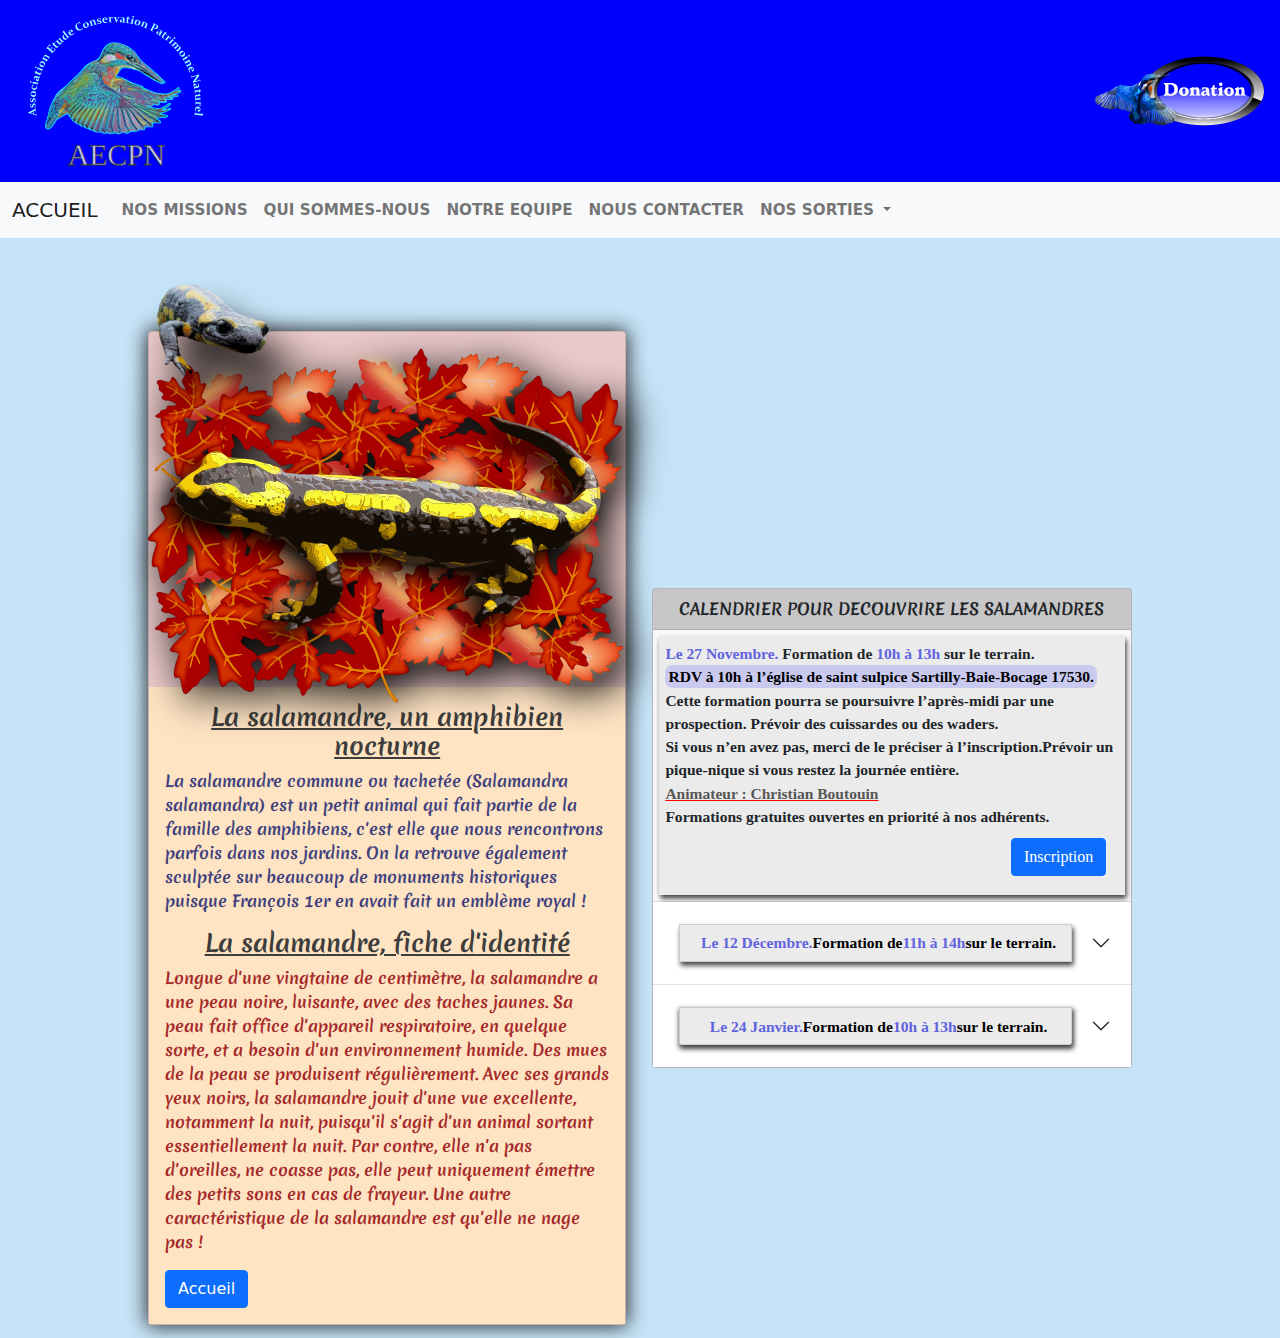
==== site evaluation (html-css-boostrap-sass)/page_web/nos_sorties_salamandres.html @ e56bc266 "premier commit depot des fichiers" ====
<!DOCTYPE html>
<html lang="fr">

<head>
    <meta charset="UTF-8">
    <meta http-equiv="X-UA-Compatible" content="IE=edge">
    <meta name="viewport" content="width=device-width, initial-scale=1.0">
    <meta name="description" content="Calendrier des activités de l'association, Découvrir les salamandres dans leur milieu naturel.">
    <title>sortie salamandre</title>
    <link rel="stylesheet" href="bootstrap.min.css">
    <link rel="stylesheet" href="style.css">
</head>

<body class="bodySalamandre user-select-none">


    <!-- Le HEADER est l'en-tête de la page (logo) ou contenu. -->

    <!-- (container-fluide) pour conserver la dimension et la position sur chaque extrémité  -->

    <header class="container-fluid p-0 px-0">

        <div class="col-12 d-flex justify-content-between align-items-center p-3 m-0">
            <div class="row p-0 m-0">
                <img src="vecteur/logo.svg" alt="logo" class="logo p-0 m-0">
            </div>

            <!-- J'ai préféré personnaliser mes logos icônes et image vectoriel avec Inkscape 
                 ça me permet d'avoir plus d'autonomie, les fichiers sont dans fichier vecteur sauf sur 
                 l'accueil dans la section nos missions, les quatre icônes, son libre de droits. -->



            <!-- bouton modal pour donation en SVG réaliser avec Inkscape © Copyright 2021 Christian.PZ -->

            <div class="boxImage row d-flex justify-content-center align-items-center">
                <div class="row p-0 m-0 position-absolute" onclick="showModal();">
                    <img src="vecteur/boutonDonation2.svg" alt="donation" class="donation_hover_salamandre btn p-0 m-0">
                </div>
                <div class="row p-0 m-0">
                    <img src="vecteur/boutonDonation.svg" alt="donation" class="donation_blue btn p-0 m-0">
                </div>
            </div>
        </div>
    </header>


    <!-- La NAV est la zone de navigation. -->

    <div>
        <nav class="sticky-top p-0 m-0">
            <nav class="navbar navbar-expand-sm navbar-light bg-light">
                <div class="container-fluid">
                    <a class="navbar-brand" href="index.html">ACCUEIL</a>
                    <button class="navbar-toggler" type="button" data-bs-toggle="collapse" data-bs-target="#navbarNavDropdown" aria-controls="navbarNavDropdown" aria-expanded="false" aria-label="Toggle navigation">
                        <span class="navbar-toggler-icon"></span>
                    </button>
                    <div class="collapse navbar-collapse" id="navbarNavDropdown">
                        <ul class="navbar-nav">
                            <li class="nav-item">
                                <a class="nav-link" href="index.html#nos_missions">NOS MISSIONS</a>
                            </li>
                            <li class="nav-item">
                                <a class="nav-link" href="index.html#anchor_qui_sommes_nous">QUI SOMMES-NOUS</a>
                            </li>
                            <li class="nav-item">
                                <a class="nav-link" href="index.html#anchor_equipe">NOTRE EQUIPE</a>
                            </li>
                            <li class="nav-item">
                                <a class="nav-link" href="#">NOUS CONTACTER</a>
                            </li>
                            <li class="nav-item dropdown">
                                <a class="nav-link dropdown-toggle" href="#" id="navbarDropdownMenuLink" role="button" data-bs-toggle="dropdown" aria-expanded="false">
                                    NOS SORTIES
                                </a>
                                <ul class="dropdown-menu" aria-labelledby="navbarDropdownMenuLink">
                                    <li><a class="dropdown-item" href="nos_sorties_salamandres.html">Les
                                            salamandres</a>
                                    </li>
                                    <li><a class="dropdown-item" href="#">Les lézards verts (Fictif)</a></li>
                                    <li><a class="dropdown-item" href="#">Les rainettes (Fictif)</a></li>
                                </ul>
                            </li>
                        </ul>
                    </div>
                </div>
            </nav>
        </nav>

        <!-- section page (CARD) salamandre planning et explication -->

        <div class="cardDisposition">
            <div class="row justify-content-center align-items-center">
                <div class="card cardBox">
                    <div class="message_click_pop mx-4 mx-sm-4-25">
                        <span>Clic sur moi !</span>
                    </div>

                    <!-- Décoration salamandre en vecteur SVG réaliser avec Inkscape © Copyright 2021 Christian.PZ -->

                    <img class="salamandreDécoration animation" src="vecteur/animaux_et_feuille/salamandreVecteur2.svg" alt="salamandre">
                    <img src="vecteur/animaux_et_feuille/feuilles_inkscape.svg" class="feuilles-salamandre" alt="feuilles">
                    <img src="vecteur/animaux_et_feuille/salamandreVecteur1.svg" class="card-img-top salamandreCard" alt="salamandre">
                    <div class="card-body card-background-text">
                        <h5 class="card-title text-center">La salamandre, un amphibien nocturne
                        </h5>
                        <p class="card-text texte-salamandre">La salamandre commune ou tachetée (Salamandra salamandra) est un petit animal qui fait partie de la famille des amphibiens, c'est elle que nous rencontrons parfois dans nos jardins. On la retrouve également sculptée sur beaucoup
                            de monuments historiques puisque François 1er en avait fait un emblème royal !
                        </p>
                        <h5 class="card-title text-center">La salamandre, fiche d'identité</h5>
                        <p class="card-text">Longue d'une vingtaine de centimètre, la salamandre a une peau noire, luisante, avec des taches jaunes. Sa peau fait office d'appareil respiratoire, en quelque sorte, et a besoin d'un environnement humide. Des mues de la peau se
                            produisent régulièrement. Avec ses grands yeux noirs, la salamandre jouit d'une vue excellente, notamment la nuit, puisqu'il s'agit d'un animal sortant essentiellement la nuit. Par contre, elle n'a pas d'oreilles, ne coasse
                            pas, elle peut uniquement émettre des petits sons en cas de frayeur. Une autre caractéristique de la salamandre est qu'elle ne nage pas !
                        </p>

                        <a href="index.html" class="btn btn-primary">Accueil</a>
                    </div>
                </div>

                <!----------------------- L'en-tête du planning restant ouvert pour la date prochaine ----------------------->

                <div class="card calendrier planning">
                    <div class="card-header list-inline align-middle">
                        <p class="texte-planing-head">CALENDRIER POUR DECOUVRIRE LES SALAMANDRES</p>
                    </div>
                    <ul class="list-group list-group-flush bg-light d-flex justify-content-start">
                        <li class="list-group-item texte-planing"> <time>Le 27 Novembre.</time> Formation de <time> 10h
                                à 13h</time> sur le terrain.
                            <br> <mark>RDV à 10h à l’église de saint sulpice Sartilly-Baie-Bocage 17530.</mark> <br> Cette formation pourra se poursuivre l’après-midi par une prospection. Prévoir des cuissardes ou des waders.
                            <br> Si vous n’en avez pas, merci de le préciser à l’inscription.Prévoir un pique-nique si vous restez la journée entière. <br> <span class="animateur"> Animateur : Christian Boutouin
                            </span><br> <strong>Formations
                                gratuites ouvertes en priorité à nos adhérents.</strong>
                            <a (href="#" ) class="btn btn-primary btn_position_inscription">Inscription</a>
                        </li>
                    </ul>

                    <!-------------- Suite du planning sous forme de tiroir pour les dates postérieures ---------------->

                    <div class="accordion accordion-flush" id="accordionFlushExample">
                        <div class="accordion-item">
                            <div class="accordion-header" id="flush-headingOne">
                                <button class="accordion-button collapsed" type="button" data-bs-toggle="collapse" data-bs-target="#flush-collapseOne" aria-expanded="false" aria-controls="flush-collapseOne">
                                    <p class="list-group-item texte-planing">
                                        <time>Le 12
                                            Décembre.</time>
                                        Formation
                                        de <time> 11h
                                            à 14h</time> sur le terrain.
                                    </p>
                                </button>
                            </div>
                            <div id="flush-collapseOne" class="accordion-collapse collapse" aria-labelledby="flush-headingOne" data-bs-parent="#accordionFlushExample">
                                <div class="accordion-body texte-planing d-flex text-start">
                                    <p><time>Le 12 Décembre.</time> Formation de <time> 11h
                                            à 14h</time> sur le terrain.
                                        <br> <mark>RDV à 11h à l’église de saint sulpice Sartilly-Baie-Bocage
                                            17530.</mark> <br> Cette formation pourra se poursuivre l’après-midi par une prospection. Prévoir des cuissardes ou des waders.
                                        <br> Si vous n’en avez pas, merci de le préciser à l’inscription.Prévoir un pique-nique si vous restez la journée entière. <br> <span class="animateur">
                                            Animateur : Christian Boutouin
                                        </span><br> <strong>Formations
                                            gratuites ouvertes en priorité à nos adhérents.</strong>
                                        <a (href="#" ) class="btn btn-primary btn_position_inscription_unfolding">Inscription</a>
                                    </p>
                                </div>
                            </div>
                        </div>

                        <div class="accordion-item">
                            <div class="accordion-header" id="panelsStayOpen-headingTwo">
                                <button class="accordion-button collapsed" type="button" data-bs-toggle="collapse" data-bs-target="#panelsStayOpen-collapseTwo" aria-expanded="false" aria-controls="panelsStayOpen-collapseTwo">
                                    <p class="list-group-item texte-planing"> <time>Le 24
                                            Janvier.</time> Formation
                                        de <time> 10h
                                            à 13h</time> sur le terrain.</p>
                                </button>
                            </div>
                            <div id="panelsStayOpen-collapseTwo" class="accordion-collapse collapse" aria-labelledby="panelsStayOpen-headingTwo">
                                <div class="accordion-body texte-planing d-flex text-start">
                                    <p><time>Le 24 Janvier.</time> Formation de <time> 10h
                                            à 13h</time> sur le terrain.
                                        <br> <mark>RDV à 10h à l’église de saint sulpice Sartilly-Baie-Bocage
                                            17530.</mark> <br> Cette formation pourra se poursuivre l’après-midi par une prospection. Prévoir des cuissardes ou des waders.
                                        <br> Si vous n’en avez pas, merci de le préciser à l’inscription.Prévoir un pique-nique si vous restez la journée entière. <br> <span class="animateur">
                                            Animateur : Christian Boutouin
                                        </span><br> <strong>Formations
                                            gratuites ouvertes en priorité à nos adhérents.</strong>
                                        <a (href="#" ) class="btn btn-primary btn_position_inscription_unfolding">Inscription</a>
                                    </p>
                                </div>
                            </div>
                        </div>
                    </div>
                </div>
            </div>
        </div>
    </div>


    <!-- c'est la partie JavaScript pour importer le formulaire de donation
                ça permet d'alléger les fichiers met je n'ai aucune connaissance avec JavaScript
                s'est prévue dans la suite de mes cours cordialement. -->

    <script src="bootstrap.bundle.min.js"></script>
    <script src="script_pop.js"></script>
    <script src="script_modal_donation.js"></script>


</body>

</html>
---- site evaluation (html-css-boostrap-sass)/page_web/style.css ----
@charset "UTF-8";
/* ---------------------importation police de caractère ---------------------- */
/* ---------------------import font of character ---------------------- */
@import url("./bootstrap-icons-1.3.0/bootstrap-icons.css");
@font-face {
  font-family: "Merendia-Bold";
  src: url("./bootstrap-icons-1.3.0/fonts/Merienda-Bold.ttf");
}

@font-face {
  font-family: "Merendia-Regular";
  src: url("./bootstrap-icons-1.3.0/fonts/Merienda-Regular.ttf");
}

/* ---------------------importation police de caractère ---------------------- */
/* ---------------------import font of character ---------------------- */
/*--------------------------- VARIABLE ---------------------*/
.body_nos_missions, .bodySalamandre {
  background: #c6e4f8;
  padding: 0;
  margin: 0;
  -webkit-box-sizing: content-box;
          box-sizing: content-box;
  overflow-x: hidden;
  max-width: 100%;
}

.acceuil {
  font-size: 1em;
  text-align: center;
  font-family: "merendia-regular", cursif;
}

.titre_nos_missions, .titre_qui_sommes_nous, .notre_equipe h1 {
  font-size: 2em;
  padding-top: 2em;
  font-family: "merendia-Bold", cursif;
}

.margin_icons_mission h2, .margin_media_queries h2 {
  margin-top: 1em;
  font-size: 1.5em;
  font-family: "merendia-Bold", cursif;
}

.margin_icons_mission {
  margin: 1em 2.5em 0 2.5em;
  height: 100%;
  width: 13em;
}

.margin_media_queries {
  margin: -4.5em 2.5em 0 2.5em;
  height: 100%;
  width: 13em;
}

.bouton_telephone, .bouton_mail {
  width: 4em;
  margin: 0.2em 0 2em 0;
}

header {
  background: #0000ff;
}

.logo {
  height: 9.4em;
  padding: 0;
  margin: 0;
}

.boxImage {
  position: relative;
  -webkit-box-sizing: content-box;
          box-sizing: content-box;
  padding: 0;
  margin: 0;
}

/* Effet de transition de couleur dans le bouton donation.
                       Je voulais faire un lien pour changer la couleur directement du CSS
                       dans le vecteur que j'ai créé met ce n'est pas possible à partir du moment où c'est un bouton, 
                       j'avais réussi à produire l'effet de transition avec les médias (embed) met il n'œuvrait plus sous forme de bouton
                       d'onc j'ai superposé deux images sur le  bouton.  */
.donation_blue {
  opacity: 1;
  border: transparent;
}

.donation_hover_salamandre {
  opacity: 0;
  border: transparent;
  -webkit-transition: opacity 1s;
  transition: opacity 1s;
}

.donation_hover_salamandre:hover {
  opacity: 1;
}

.donation {
  opacity: 0;
  border: transparent;
  -webkit-transition: opacity 1s;
  transition: opacity 1s;
  -webkit-animation: donation 1s 5;
          animation: donation 1s 5;
}

.donation:hover {
  opacity: 1;
}

@-webkit-keyframes donation {
  0% {
    opacity: 0;
  }
  50% {
    opacity: 1;
  }
  100% {
    opacity: 0;
  }
}

@keyframes donation {
  0% {
    opacity: 0;
  }
  50% {
    opacity: 1;
  }
  100% {
    opacity: 0;
  }
}

/*--------------------formulaire de donation en modal avec Javascript--------------------*/
.BoxDonLibre {
  width: 13em;
  height: 7em;
  position: relative;
  border: rgba(0, 0, 255, 0.644) solid 2px;
  border-radius: 1em;
  left: 0em;
  top: 3.8em;
}

.BoxDonLibre p {
  font-weight: 700;
}

.btn-close {
  position: absolute;
  top: 1.25%;
  right: 3%;
}

.donation_modal {
  margin: 0 10% 0 10%;
  width: 80%;
  height: 100%;
}

.iconeEuro10 {
  position: relative;
  bottom: 0.6em;
}

.texte_donation_libre {
  border: rgba(0, 0, 255, 0.644) solid 0.15em;
  border-radius: 0.5em;
  margin: 2em auto 1em auto;
  width: 15em;
  height: 100%;
}

.texte_donation_libre p {
  font-weight: 500;
  margin: 0.3em 0 0.4em 0;
}

.modal-content {
  background-color: rgba(255, 255, 255, 0.842);
  -webkit-box-shadow: inset 0px 0px 16px 6px rgba(0, 0, 0, 0.623);
          box-shadow: inset 0px 0px 16px 6px rgba(0, 0, 0, 0.623);
  border: #535353 solid 1px;
}

.BoxFooterModal {
  margin: 6em 0 0.5em 0;
}

/* un média queries pour le formulaire en modal */
@media screen and (min-width: 768px) {
  .texte_donation_libre {
    border: rgba(0, 0, 0, 0.644) solid 0.1em;
    border-radius: 0.5em;
    margin: 2em auto 1em auto;
    width: 25em;
    height: 100%;
  }
  .texte_donation_libre p {
    font-weight: 400;
    margin: 0.9em 0 1em 0;
  }
  .donation_modal {
    margin: 0;
    width: 100vw;
    height: 100vh;
  }
  .BoxDonLibre {
    width: 13em;
    height: 7em;
    position: relative;
    left: 2.7em;
    top: -10.2em;
    border: rgba(0, 0, 0, 0.644) solid 0.1em;
    border-radius: 1em;
  }
  .BoxDonLibre p {
    font-weight: 400;
  }
  .btn-close {
    position: absolute;
    top: 1.25%;
    right: 3%;
  }
  .iconeEuro10 {
    position: relative;
    bottom: 0.5em;
  }
  .BoxFooterModal {
    position: relative;
    top: -3em;
    margin: 0;
  }
  .modal-content {
    background-color: rgba(255, 255, 255, 0.842);
    -webkit-box-shadow: inset 0px 0px 16px 6px rgba(0, 0, 0, 0.623);
            box-shadow: inset 0px 0px 16px 6px rgba(0, 0, 0, 0.623);
    border: #535353 solid 1px;
  }
  .BoxFooterModal {
    margin: 0 0 -2.5em 0;
  }
}

/*----------------- modification du texte  Navbar de Bootstrap avec les @médias queries -----------------*/
@media screen and (min-width: 576px) {
  .nav-link {
    margin: 0.6em;
    text-align: center;
    -webkit-transform: scale(1.2, 1.8);
            transform: scale(1.2, 1.8);
    font-weight: 700;
    font-size: 51%;
  }
}

@media screen and (min-width: 624px) {
  .nav-link {
    text-align: center;
    -webkit-transform: scale(1.2, 1.7);
            transform: scale(1.2, 1.7);
    font-weight: 700;
    font-size: 57.9%;
  }
}

@media screen and (min-width: 715px) {
  .nav-link {
    font-size: 70%;
    -webkit-transform: scale(1, 1.5);
            transform: scale(1, 1.5);
  }
}

@media screen and (min-width: 807px) {
  .nav-link {
    -webkit-transform: none;
            transform: none;
    font-size: 95%;
    margin: 0;
  }
}

/*----------------- correction positionnement du popper avec les @médias queries -----------------*/
.dropdown-menu[data-bs-popper] {
  float: left;
}

@media screen and (min-width: 576px) {
  .dropdown-menu[data-bs-popper] {
    top: 100%;
    left: -50%;
    margin-top: .125rem;
  }
}

@media screen and (min-width: 887px) {
  .dropdown-menu[data-bs-popper] {
    top: 100%;
    left: 0;
    margin-top: .125rem;
  }
}

/*----------------- section nos missions -----------------*/
.margin_media_queries div {
  height: 150px;
}

/* j'ai désiré faire le média queries avec Bootstrap met je n'y suis pas parvenu, alors je l'ai fait en CSS */
/* un média queries pour remonter le logo de l'œil du texte ÉDUQUER */
@media screen and (min-width: 768px) {
  .margin_media_queries {
    margin: 2em 2.5em 0 2.5em;
  }
  .margin_icons_mission {
    margin-top: 2em;
  }
}

/*------------------------ section QUI SOMMES NOUS -------------------------------*/
.qui_sommes_nous {
  background: #afd9f5;
}

.titre_qui_sommes_nous {
  margin-bottom: 2em;
}

/*--------------- section NOTRE ÉQUIPE -------------------*/
#anchor_equipe {
  display: block;
  position: relative;
  bottom: 1.6em;
}

.notre_equipe h1 {
  padding: 1em 0 0.5em 0;
}

.notre_equipe h4 {
  font-size: 1em;
  color: black;
  text-decoration: underline;
}

.notre_equipe p {
  line-height: 1.3em;
  font-size: 0.95em;
}

.card-size {
  width: 19em;
}

.card-size .card-body-height {
  height: 19em;
}

.style_card {
  -webkit-box-shadow: 0px 0px 20px 1px #00000098;
          box-shadow: 0px 0px 20px 1px #00000098;
  border-radius: 1em;
}

.style_card img {
  border-radius: 1em 1em 0.3em 0.3em;
  -webkit-box-shadow: 0px 10px 13px -3px rgba(0, 0, 0, 0.562);
          box-shadow: 0px 10px 13px -3px rgba(0, 0, 0, 0.562);
}

.popover {
  width: 11em;
  height: auto;
  font-size: 1em;
  text-align: center;
}

/*------------------ FOOTER --------------------------------*/
.footer {
  background: black;
  padding-bottom: 1em;
}

.icons_footer {
  vertical-align: -0.125em;
  color: #cacaca;
  font-size: 2.4em;
  margin-right: 0.2em;
}

.logo_copyright {
  font-weight: 700;
  color: #cacaca;
  font-size: 1.8em;
}

/* un média queries pour le footer*/
@media screen and (min-width: 900px) {
  .footer {
    background: black;
    padding-bottom: 1em;
  }
  .logo_footer {
    width: 20em;
    margin-top: 1em;
  }
  .icons_footer {
    vertical-align: -0.125em;
    color: #cacaca;
    font-size: 5em;
    margin-right: 0.5em;
  }
  .logo_copyright {
    font-weight: 700;
    color: #cacaca;
    font-size: 5em;
  }
}

/*--------------- section card salamandre ---------------*/
/*--------------- l'animation de la salamandre fonctionne bien sûr PC et smartphone mes pas iphone défaut
                                      (un carré blanc apparaît pendant la transition) ça vient du Z-INDEX mal supporter sur l'iphone,
                                      résolu en rajoutent (-webkit-transform: translate3d(0px, 0px, 0px);) ???.---------------*/
.salamandreDécoration {
  position: relative;
  z-index: 1;
  -webkit-transform: translate3d(0px, 0px, 0px);
          transform: translate3d(0px, 0px, 0px);
  left: 0.5em;
  bottom: 3em;
  width: 7em;
  -webkit-filter: drop-shadow(20px 30px 18px black);
          filter: drop-shadow(20px 30px 18px black);
}

/* ----------------animation de la salamandre sur la card----------------- */
.sticky-top {
  position: -webkit-sticky;
  position: sticky;
  z-index: 2;
  -webkit-transform: translate3d(0px, 0px, 0px);
          transform: translate3d(0px, 0px, 0px);
}

.message_click_pop {
  position: absolute;
  z-index: 3;
  -webkit-transform: translate3d(0px, 0px, 0px);
          transform: translate3d(0px, 0px, 0px);
  right: 35%;
  bottom: 105%;
  opacity: 0;
  background: #e9e9e9b6;
  border-radius: 0.5em;
  font-size: 1.5em;
  font-family: "merendia-regular", cursif;
  text-align: center;
  width: 8em;
  border: #5c5c5c solid 0.2em;
  -webkit-animation: Test 8s;
          animation: Test 8s;
}

@media screen and (min-width: 601px) {
  .message_click_pop {
    right: 55%;
    bottom: 107%;
  }
}

@-webkit-keyframes Test {
  0% {
    opacity: 0;
  }
  5% {
    opacity: 1;
  }
  10% {
    opacity: 1;
  }
  20% {
    opacity: 0;
  }
  25% {
    opacity: 1;
  }
  30% {
    opacity: 1;
  }
  40% {
    opacity: 0;
  }
  45% {
    opacity: 1;
  }
  50% {
    opacity: 1;
  }
  60% {
    opacity: 0;
  }
  65% {
    opacity: 1;
  }
  90% {
    opacity: 1;
  }
  100% {
    opacity: 0;
  }
}

@keyframes Test {
  0% {
    opacity: 0;
  }
  5% {
    opacity: 1;
  }
  10% {
    opacity: 1;
  }
  20% {
    opacity: 0;
  }
  25% {
    opacity: 1;
  }
  30% {
    opacity: 1;
  }
  40% {
    opacity: 0;
  }
  45% {
    opacity: 1;
  }
  50% {
    opacity: 1;
  }
  60% {
    opacity: 0;
  }
  65% {
    opacity: 1;
  }
  90% {
    opacity: 1;
  }
  100% {
    opacity: 0;
  }
}

.animation {
  -webkit-animation: 3s linear 1s infinite alternate glissement;
          animation: 3s linear 1s infinite alternate glissement;
  -webkit-animation-iteration-count: 2;
          animation-iteration-count: 2;
}

@-webkit-keyframes glissement {
  from {
    margin-left: 0%;
    -webkit-filter: drop-shadow(20px 30px 18px black);
            filter: drop-shadow(20px 30px 18px black);
  }
  to {
    margin-left: 70%;
    -webkit-filter: drop-shadow(-20px 30px 18px black);
            filter: drop-shadow(-20px 30px 18px black);
  }
}

@keyframes glissement {
  from {
    margin-left: 0%;
    -webkit-filter: drop-shadow(20px 30px 18px black);
            filter: drop-shadow(20px 30px 18px black);
  }
  to {
    margin-left: 70%;
    -webkit-filter: drop-shadow(-20px 30px 18px black);
            filter: drop-shadow(-20px 30px 18px black);
  }
}

/* ----------------animation click de la salamandre sur la card----------------- */
.animation:active {
  -webkit-animation: 3s linear 1s infinite alternate glissementHover;
          animation: 3s linear 1s infinite alternate glissementHover;
  -webkit-animation-iteration-count: 2;
          animation-iteration-count: 2;
}

@-webkit-keyframes glissementHover {
  from {
    margin-left: 0%;
    -webkit-filter: drop-shadow(20px 30px 18px black);
            filter: drop-shadow(20px 30px 18px black);
  }
  to {
    margin-left: 70%;
    -webkit-filter: drop-shadow(-20px 30px 18px black);
            filter: drop-shadow(-20px 30px 18px black);
  }
}

@keyframes glissementHover {
  from {
    margin-left: 0%;
    -webkit-filter: drop-shadow(20px 30px 18px black);
            filter: drop-shadow(20px 30px 18px black);
  }
  to {
    margin-left: 70%;
    -webkit-filter: drop-shadow(-20px 30px 18px black);
            filter: drop-shadow(-20px 30px 18px black);
  }
}

.cardDisposition {
  margin-top: 5em;
  background: #c6e4f8;
  padding: 0;
}

.cardDisposition .salamandreCard {
  position: relative;
  bottom: 2em;
  padding: 1.5em;
  -webkit-filter: drop-shadow(-10px 10px 12px black);
          filter: drop-shadow(-10px 10px 12px black);
}

.cardDisposition .feuilles-salamandre {
  z-index: 0;
  -webkit-transform: translate3d(0px, 0px, 0px);
  position: absolute;
  -webkit-filter: drop-shadow(5px 5px 8px black);
          filter: drop-shadow(5px 5px 8px black);
  top: 2em;
  width: 19.5em;
  right: 0.3em;
  height: auto;
  -webkit-transform: scaleY(1.2);
          transform: scaleY(1.2);
}

.cardBox {
  background-size: 19.9em;
  width: 19.9em;
  margin: 0.8em;
  background: #ebcaca;
  -webkit-box-shadow: #242424 0px 0px 20px 0.1px;
          box-shadow: #242424 0px 0px 20px 0.1px;
  padding: 0;
  height: auto;
}

.cardBox h5 {
  font-family: "merendia-Bold", cursif;
  color: #3d3d3d;
  font-size: 1.5em;
  text-decoration: underline;
}

.cardBox p {
  font-family: "merendia-Bold", cursif;
  color: #41417c;
  font-size: 1em;
  -webkit-box-sizing: content-box;
          box-sizing: content-box;
}

.cardBox p:last-of-type {
  color: brown;
}

.cardBox .card-background-text {
  background: bisque;
}

/* ----------------un @media queries pour redimensionner la card salamandre----------------- */
@media screen and (min-width: 601px) {
  .cardDisposition {
    margin-top: 5em;
    background: #c6e4f8;
    padding: 0;
  }
  .cardDisposition .salamandreCard {
    position: relative;
    bottom: 2em;
    padding: 1.5em;
    -webkit-filter: drop-shadow(-10px 10px 12px black);
            filter: drop-shadow(-10px 10px 12px black);
  }
  .cardDisposition .feuilles-salamandre {
    z-index: 0;
    -webkit-transform: translate3d(0px, 0px, 0px);
    position: absolute;
    -webkit-filter: drop-shadow(10px 10px 20px black);
            filter: drop-shadow(10px 10px 20px black);
    top: -10px;
    right: 2px;
    width: 30em;
    height: auto;
    -webkit-transform: scaleY(1);
            transform: scaleY(1);
  }
  .cardBox {
    background: #ebcaca;
    background-size: 29.9em;
    -webkit-box-shadow: #242424 0px 0px 20px 0.1px;
            box-shadow: #242424 0px 0px 20px 0.1px;
    padding: 0;
    width: 29.9em;
    height: auto;
    margin: 0.8em;
  }
}

/*------------------------------ planing ---------------------------*/
.calendrier {
  background: #cecece;
  width: 20em;
  height: auto;
  padding: 0;
  margin: 0.8em;
}

.calendrier .texte-planing-head {
  text-align: center;
  font-family: "merendia-Bold", cursif;
  font-size: 1em;
  margin: 0.2em;
}

.texte-planing {
  font-weight: 700;
  font-family: "cursif";
  font-size: 1.3em;
  margin: 0.4em;
  background: #ebebeb;
  background-size: 1em;
  -webkit-box-shadow: 1px 3px 5px 0.5px rgba(0, 0, 0, 0.75);
          box-shadow: 1px 3px 5px 0.5px rgba(0, 0, 0, 0.75);
  padding: 15px;
}

.texte-planing time {
  color: #001aff;
}

.texte-planing mark {
  padding: 0;
  background: none;
  color: #fc0000;
}

.texte-planing .animateur {
  text-decoration: underline;
  color: #575757;
  -webkit-text-decoration-color: red;
          text-decoration-color: red;
}

p.list-group-item {
  color: #001aff;
}

p.list-group-item time {
  color: #001aff;
}

/*---------------------------------- bouton inscription -----------------------------*/
.btn_position_inscription {
  margin: 0.6em 0 0.3em 11em;
}

.btn_position_inscription_unfolding {
  margin: 0.6em 0 -0.8em 11em;
}

/*---------------------------------- un @media queries pour redimensionner le CALENDRIER -----------------------------*/
@media screen and (min-width: 601px) {
  .calendrier {
    font-weight: 700;
    background: #cecece;
    width: 30em;
    height: auto;
    padding: 0;
    margin: 0.8em;
  }
  .calendrier .texte-planing-head {
    font-family: "merendia-Bold", cursif;
    font-size: 1em;
    margin: 0;
  }
  .texte-planing {
    text-align: inherit;
    font-family: "cursif";
    font-size: 0.97em;
    margin: 0.4em;
    background: #ebebeb;
    background-size: 1em;
    -webkit-box-shadow: 1px 3px 5px 0.5px rgba(0, 0, 0, 0.75);
            box-shadow: 1px 3px 5px 0.5px rgba(0, 0, 0, 0.75);
    padding: 0.4em 0em 0.4em 0.4em;
  }
  .texte-planing time {
    color: #6163df;
  }
  .texte-planing mark {
    padding: 0.20em;
    color: black;
    background: rgba(121, 123, 255, 0.295);
    border-radius: 0.5em;
  }
  .texte-planing .animateur {
    text-decoration: underline;
    color: #575757;
    -webkit-text-decoration-color: red;
            text-decoration-color: red;
  }
  p.list-group-item {
    display: -webkit-box;
    display: -ms-flexbox;
    display: flex;
    -webkit-box-pack: center;
        -ms-flex-pack: center;
            justify-content: center;
    width: 25.3em;
    color: black;
  }
  p.list-group-item time {
    color: #6163df;
  }
  .btn_position_inscription {
    margin: 0.6em 0 0.8em 21.6em;
  }
  .btn_position_inscription_unfolding {
    margin: 0.6em 0 -0.25em 21.6em;
  }
}
/*# sourceMappingURL=style.css.map */
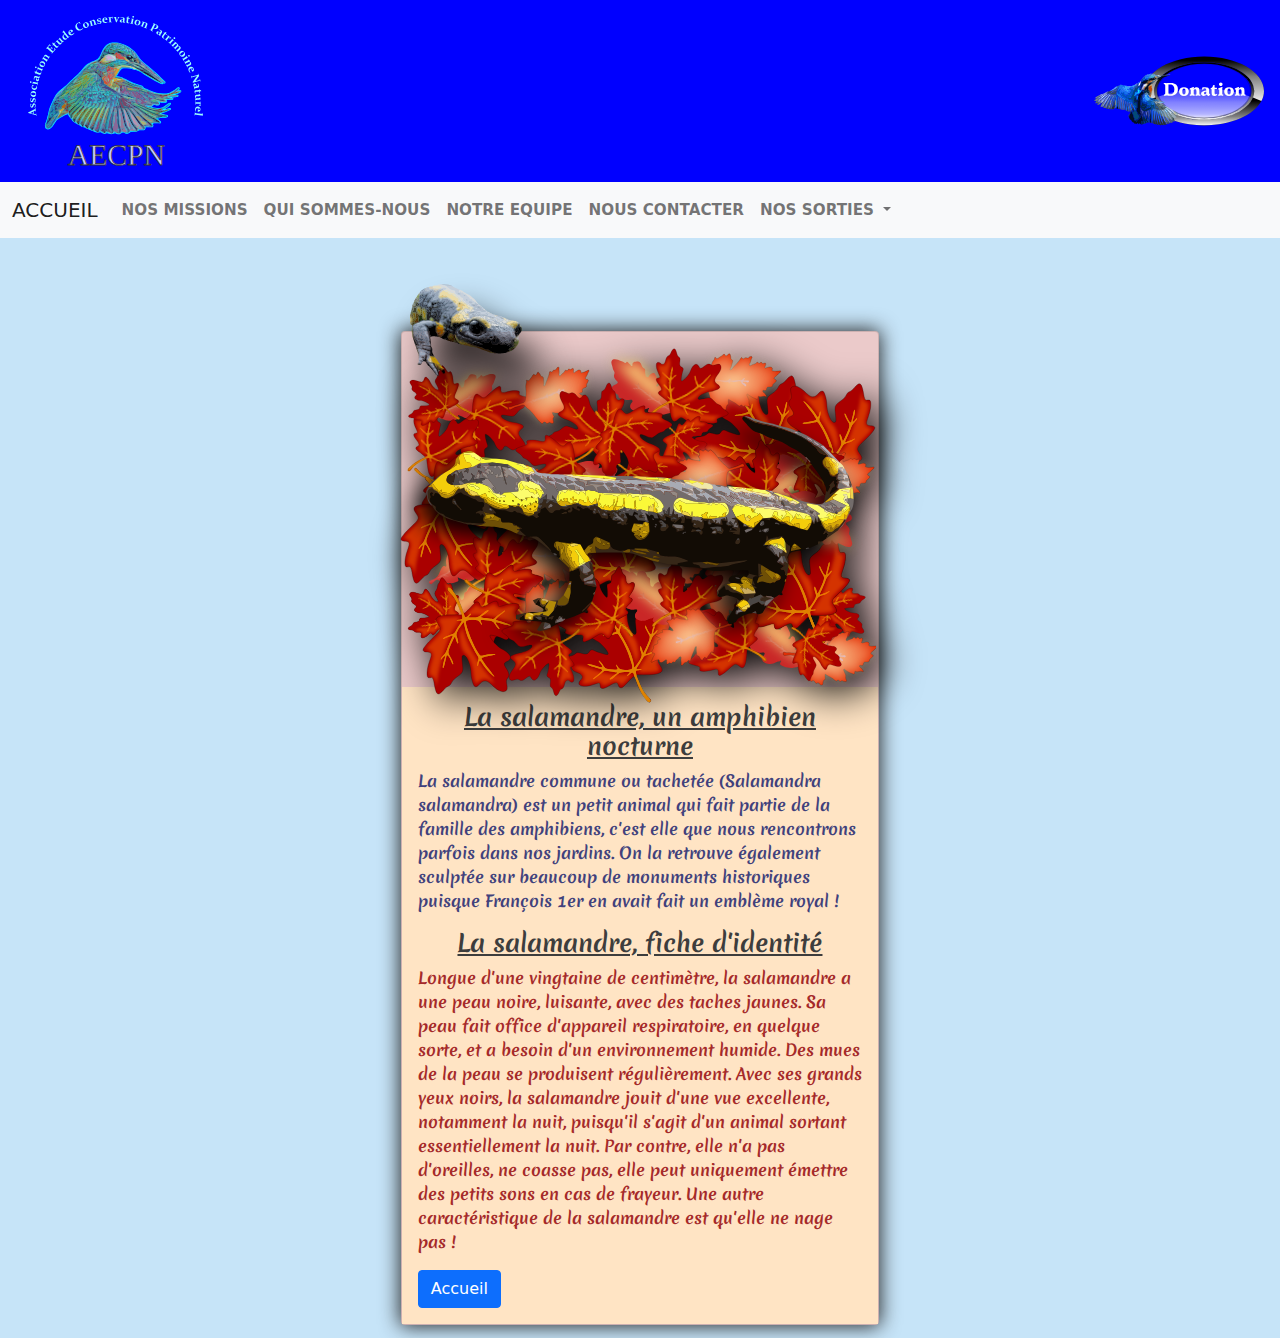
==== commit 9a333f43: "Ajout page salamandre card" ====
--- a/site evaluation (html-css-boostrap-sass)/page_web/nos_sorties_salamandres.html
+++ b/site evaluation (html-css-boostrap-sass)/page_web/nos_sorties_salamandres.html
@@ -117,92 +117,16 @@
                     </div>
                 </div>
 
-                <!----------------------- L'en-tête du planning restant ouvert pour la date prochaine ----------------------->
-
-                <div class="card calendrier planning">
-                    <div class="card-header list-inline align-middle">
-                        <p class="texte-planing-head">CALENDRIER POUR DECOUVRIRE LES SALAMANDRES</p>
-                    </div>
-                    <ul class="list-group list-group-flush bg-light d-flex justify-content-start">
-                        <li class="list-group-item texte-planing"> <time>Le 27 Novembre.</time> Formation de <time> 10h
-                                à 13h</time> sur le terrain.
-                            <br> <mark>RDV à 10h à l’église de saint sulpice Sartilly-Baie-Bocage 17530.</mark> <br> Cette formation pourra se poursuivre l’après-midi par une prospection. Prévoir des cuissardes ou des waders.
-                            <br> Si vous n’en avez pas, merci de le préciser à l’inscription.Prévoir un pique-nique si vous restez la journée entière. <br> <span class="animateur"> Animateur : Christian Boutouin
-                            </span><br> <strong>Formations
-                                gratuites ouvertes en priorité à nos adhérents.</strong>
-                            <a (href="#" ) class="btn btn-primary btn_position_inscription">Inscription</a>
-                        </li>
-                    </ul>
-
-                    <!-------------- Suite du planning sous forme de tiroir pour les dates postérieures ---------------->
-
-                    <div class="accordion accordion-flush" id="accordionFlushExample">
-                        <div class="accordion-item">
-                            <div class="accordion-header" id="flush-headingOne">
-                                <button class="accordion-button collapsed" type="button" data-bs-toggle="collapse" data-bs-target="#flush-collapseOne" aria-expanded="false" aria-controls="flush-collapseOne">
-                                    <p class="list-group-item texte-planing">
-                                        <time>Le 12
-                                            Décembre.</time>
-                                        Formation
-                                        de <time> 11h
-                                            à 14h</time> sur le terrain.
-                                    </p>
-                                </button>
-                            </div>
-                            <div id="flush-collapseOne" class="accordion-collapse collapse" aria-labelledby="flush-headingOne" data-bs-parent="#accordionFlushExample">
-                                <div class="accordion-body texte-planing d-flex text-start">
-                                    <p><time>Le 12 Décembre.</time> Formation de <time> 11h
-                                            à 14h</time> sur le terrain.
-                                        <br> <mark>RDV à 11h à l’église de saint sulpice Sartilly-Baie-Bocage
-                                            17530.</mark> <br> Cette formation pourra se poursuivre l’après-midi par une prospection. Prévoir des cuissardes ou des waders.
-                                        <br> Si vous n’en avez pas, merci de le préciser à l’inscription.Prévoir un pique-nique si vous restez la journée entière. <br> <span class="animateur">
-                                            Animateur : Christian Boutouin
-                                        </span><br> <strong>Formations
-                                            gratuites ouvertes en priorité à nos adhérents.</strong>
-                                        <a (href="#" ) class="btn btn-primary btn_position_inscription_unfolding">Inscription</a>
-                                    </p>
-                                </div>
-                            </div>
-                        </div>
-
-                        <div class="accordion-item">
-                            <div class="accordion-header" id="panelsStayOpen-headingTwo">
-                                <button class="accordion-button collapsed" type="button" data-bs-toggle="collapse" data-bs-target="#panelsStayOpen-collapseTwo" aria-expanded="false" aria-controls="panelsStayOpen-collapseTwo">
-                                    <p class="list-group-item texte-planing"> <time>Le 24
-                                            Janvier.</time> Formation
-                                        de <time> 10h
-                                            à 13h</time> sur le terrain.</p>
-                                </button>
-                            </div>
-                            <div id="panelsStayOpen-collapseTwo" class="accordion-collapse collapse" aria-labelledby="panelsStayOpen-headingTwo">
-                                <div class="accordion-body texte-planing d-flex text-start">
-                                    <p><time>Le 24 Janvier.</time> Formation de <time> 10h
-                                            à 13h</time> sur le terrain.
-                                        <br> <mark>RDV à 10h à l’église de saint sulpice Sartilly-Baie-Bocage
-                                            17530.</mark> <br> Cette formation pourra se poursuivre l’après-midi par une prospection. Prévoir des cuissardes ou des waders.
-                                        <br> Si vous n’en avez pas, merci de le préciser à l’inscription.Prévoir un pique-nique si vous restez la journée entière. <br> <span class="animateur">
-                                            Animateur : Christian Boutouin
-                                        </span><br> <strong>Formations
-                                            gratuites ouvertes en priorité à nos adhérents.</strong>
-                                        <a (href="#" ) class="btn btn-primary btn_position_inscription_unfolding">Inscription</a>
-                                    </p>
-                                </div>
-                            </div>
-                        </div>
-                    </div>
-                </div>
-            </div>
-        </div>
-    </div>
 
 
-    <!-- c'est la partie JavaScript pour importer le formulaire de donation
+
+                <!-- c'est la partie JavaScript pour importer le formulaire de donation
                 ça permet d'alléger les fichiers met je n'ai aucune connaissance avec JavaScript
                 s'est prévue dans la suite de mes cours cordialement. -->
 
-    <script src="bootstrap.bundle.min.js"></script>
-    <script src="script_pop.js"></script>
-    <script src="script_modal_donation.js"></script>
+                <script src="bootstrap.bundle.min.js"></script>
+                <script src="script_pop.js"></script>
+                <script src="script_modal_donation.js"></script>
 
 
 </body>
--- a/site evaluation (html-css-boostrap-sass)/page_web/style.css
+++ b/site evaluation (html-css-boostrap-sass)/page_web/style.css
@@ -112,6 +112,9 @@
   opacity: 1;
 }
 
+/*j'ajoute un clignotement dans le bouton donation de la NavBar
+                    pour que les téléphones portables sachent que c'est un bouton!
+                    (Vue que sur les téléphones le hover ne fonctionne pas)*/
 @-webkit-keyframes donation {
   0% {
     opacity: 0;
@@ -123,7 +126,6 @@
     opacity: 0;
   }
 }
-
 @keyframes donation {
   0% {
     opacity: 0;
@@ -374,6 +376,40 @@
           box-shadow: 0px 10px 13px -3px rgba(0, 0, 0, 0.562);
 }
 
+/*------------------- effet dynamique sur les boutons de la section notre équipe -----------------------*/
+.bouton_telephone {
+  border-radius: 2rem;
+  -webkit-box-shadow: 20px 38px 34px -10px rgba(0, 0, 0, 0.671);
+          box-shadow: 20px 38px 34px -10px rgba(0, 0, 0, 0.671);
+  background: transparent;
+  -webkit-transition: -webkit-box-shadow .5s ease;
+  transition: -webkit-box-shadow .5s ease;
+  transition: box-shadow .5s ease;
+  transition: box-shadow .5s ease, -webkit-box-shadow .5s ease;
+  -webkit-animation-direction: alternate;
+          animation-direction: alternate;
+}
+
+.bouton_telephone:hover {
+  -webkit-box-shadow: 2px 8px 4px -6px rgba(0, 0, 0, 0.425);
+          box-shadow: 2px 8px 4px -6px rgba(0, 0, 0, 0.425);
+}
+
+/*------------------- effet dynamique sur les boutons de la section notre équipe -----------------------*/
+.bouton_mail {
+  border-radius: 2rem;
+  -webkit-box-shadow: 20px 38px 34px -10px rgba(0, 0, 0, 0.671);
+          box-shadow: 20px 38px 34px -10px rgba(0, 0, 0, 0.671);
+  background: transparent;
+  -webkit-transition: all .5s ease;
+  transition: all .5s ease;
+}
+
+.bouton_mail:hover {
+  -webkit-box-shadow: 2px 8px 4px -6px rgba(0, 0, 0, 0.425);
+          box-shadow: 2px 8px 4px -6px rgba(0, 0, 0, 0.425);
+}
+
 .popover {
   width: 11em;
   height: auto;
@@ -387,6 +423,10 @@
   padding-bottom: 1em;
 }
 
+.footer li {
+  list-style: none;
+}
+
 .icons_footer {
   vertical-align: -0.125em;
   color: #cacaca;
@@ -424,14 +464,10 @@
 }
 
 /*--------------- section card salamandre ---------------*/
-/*--------------- l'animation de la salamandre fonctionne bien sûr PC et smartphone mes pas iphone défaut
-                                      (un carré blanc apparaît pendant la transition) ça vient du Z-INDEX mal supporter sur l'iphone,
-                                      résolu en rajoutent (-webkit-transform: translate3d(0px, 0px, 0px);) ???.---------------*/
+/*--------------- animation de la salamandre ---------------*/
 .salamandreDécoration {
   position: relative;
   z-index: 1;
-  -webkit-transform: translate3d(0px, 0px, 0px);
-          transform: translate3d(0px, 0px, 0px);
   left: 0.5em;
   bottom: 3em;
   width: 7em;
@@ -444,15 +480,11 @@
   position: -webkit-sticky;
   position: sticky;
   z-index: 2;
-  -webkit-transform: translate3d(0px, 0px, 0px);
-          transform: translate3d(0px, 0px, 0px);
 }
 
 .message_click_pop {
   position: absolute;
   z-index: 3;
-  -webkit-transform: translate3d(0px, 0px, 0px);
-          transform: translate3d(0px, 0px, 0px);
   right: 35%;
   bottom: 105%;
   opacity: 0;
@@ -641,7 +673,6 @@
 
 .cardDisposition .feuilles-salamandre {
   z-index: 0;
-  -webkit-transform: translate3d(0px, 0px, 0px);
   position: absolute;
   -webkit-filter: drop-shadow(5px 5px 8px black);
           filter: drop-shadow(5px 5px 8px black);
@@ -703,7 +734,6 @@
   }
   .cardDisposition .feuilles-salamandre {
     z-index: 0;
-    -webkit-transform: translate3d(0px, 0px, 0px);
     position: absolute;
     -webkit-filter: drop-shadow(10px 10px 20px black);
             filter: drop-shadow(10px 10px 20px black);
@@ -725,128 +755,4 @@
     margin: 0.8em;
   }
 }
-
-/*------------------------------ planing ---------------------------*/
-.calendrier {
-  background: #cecece;
-  width: 20em;
-  height: auto;
-  padding: 0;
-  margin: 0.8em;
-}
-
-.calendrier .texte-planing-head {
-  text-align: center;
-  font-family: "merendia-Bold", cursif;
-  font-size: 1em;
-  margin: 0.2em;
-}
-
-.texte-planing {
-  font-weight: 700;
-  font-family: "cursif";
-  font-size: 1.3em;
-  margin: 0.4em;
-  background: #ebebeb;
-  background-size: 1em;
-  -webkit-box-shadow: 1px 3px 5px 0.5px rgba(0, 0, 0, 0.75);
-          box-shadow: 1px 3px 5px 0.5px rgba(0, 0, 0, 0.75);
-  padding: 15px;
-}
-
-.texte-planing time {
-  color: #001aff;
-}
-
-.texte-planing mark {
-  padding: 0;
-  background: none;
-  color: #fc0000;
-}
-
-.texte-planing .animateur {
-  text-decoration: underline;
-  color: #575757;
-  -webkit-text-decoration-color: red;
-          text-decoration-color: red;
-}
-
-p.list-group-item {
-  color: #001aff;
-}
-
-p.list-group-item time {
-  color: #001aff;
-}
-
-/*---------------------------------- bouton inscription -----------------------------*/
-.btn_position_inscription {
-  margin: 0.6em 0 0.3em 11em;
-}
-
-.btn_position_inscription_unfolding {
-  margin: 0.6em 0 -0.8em 11em;
-}
-
-/*---------------------------------- un @media queries pour redimensionner le CALENDRIER -----------------------------*/
-@media screen and (min-width: 601px) {
-  .calendrier {
-    font-weight: 700;
-    background: #cecece;
-    width: 30em;
-    height: auto;
-    padding: 0;
-    margin: 0.8em;
-  }
-  .calendrier .texte-planing-head {
-    font-family: "merendia-Bold", cursif;
-    font-size: 1em;
-    margin: 0;
-  }
-  .texte-planing {
-    text-align: inherit;
-    font-family: "cursif";
-    font-size: 0.97em;
-    margin: 0.4em;
-    background: #ebebeb;
-    background-size: 1em;
-    -webkit-box-shadow: 1px 3px 5px 0.5px rgba(0, 0, 0, 0.75);
-            box-shadow: 1px 3px 5px 0.5px rgba(0, 0, 0, 0.75);
-    padding: 0.4em 0em 0.4em 0.4em;
-  }
-  .texte-planing time {
-    color: #6163df;
-  }
-  .texte-planing mark {
-    padding: 0.20em;
-    color: black;
-    background: rgba(121, 123, 255, 0.295);
-    border-radius: 0.5em;
-  }
-  .texte-planing .animateur {
-    text-decoration: underline;
-    color: #575757;
-    -webkit-text-decoration-color: red;
-            text-decoration-color: red;
-  }
-  p.list-group-item {
-    display: -webkit-box;
-    display: -ms-flexbox;
-    display: flex;
-    -webkit-box-pack: center;
-        -ms-flex-pack: center;
-            justify-content: center;
-    width: 25.3em;
-    color: black;
-  }
-  p.list-group-item time {
-    color: #6163df;
-  }
-  .btn_position_inscription {
-    margin: 0.6em 0 0.8em 21.6em;
-  }
-  .btn_position_inscription_unfolding {
-    margin: 0.6em 0 -0.25em 21.6em;
-  }
-}
 /*# sourceMappingURL=style.css.map */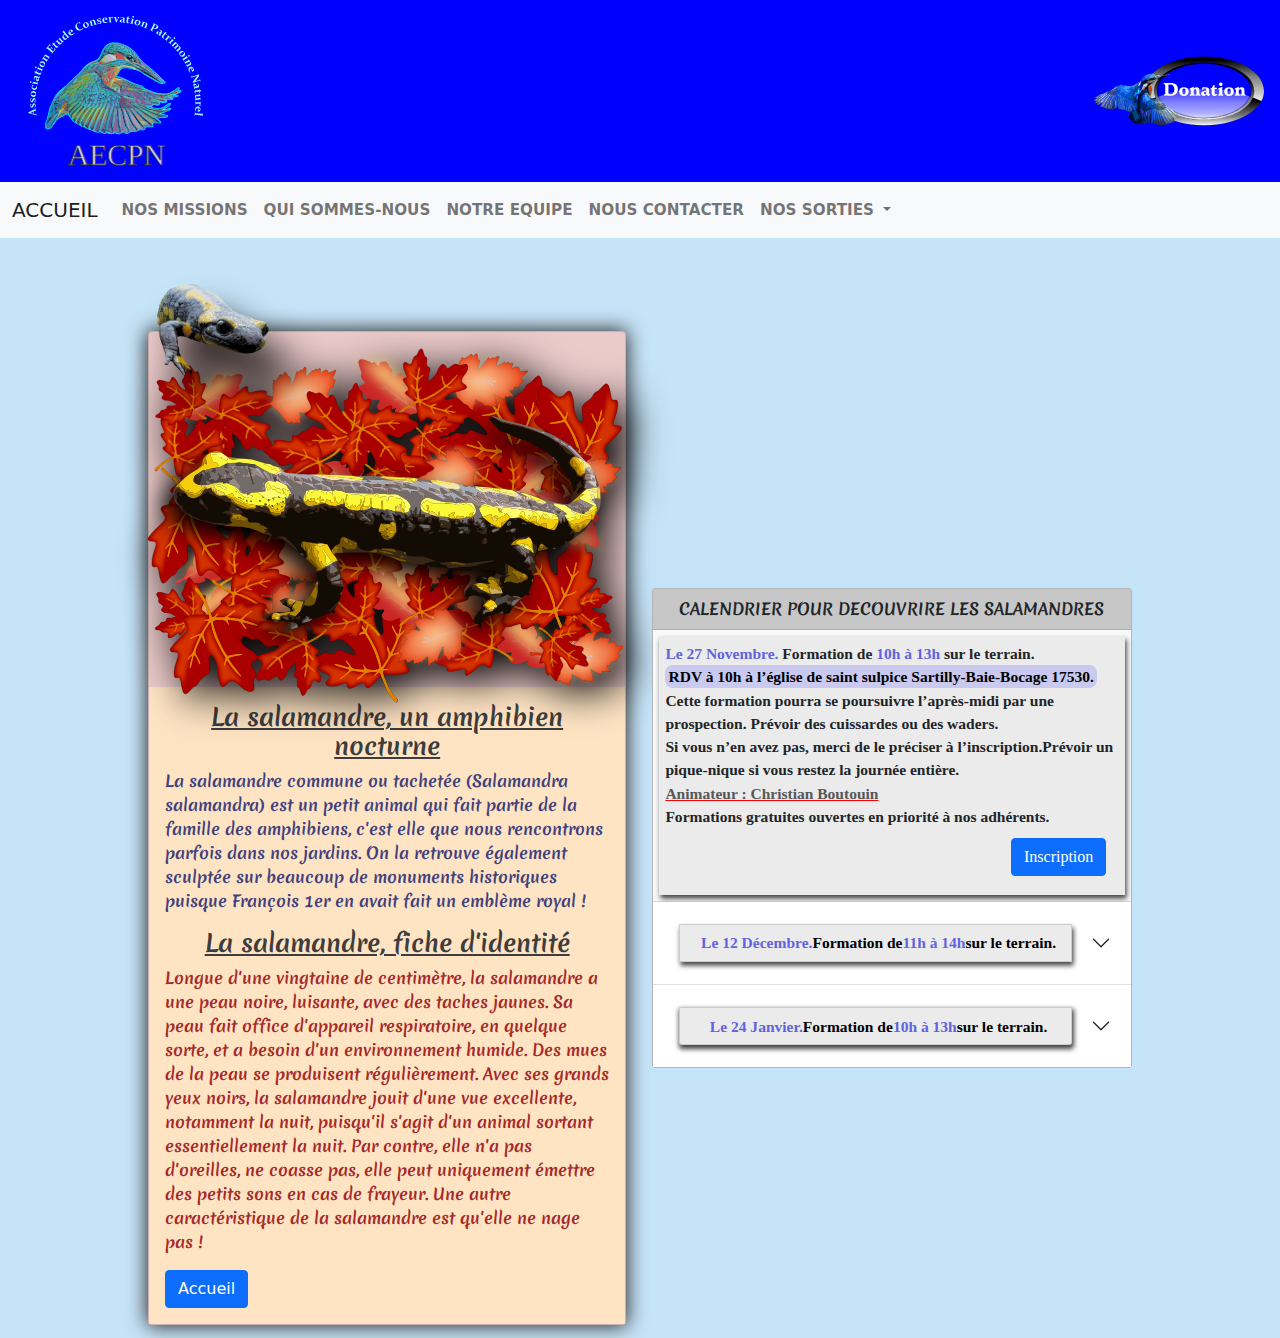
==== commit 6dae7fc7: "Ajout planing et @media queries" ====
--- a/site evaluation (html-css-boostrap-sass)/page_web/nos_sorties_salamandres.html
+++ b/site evaluation (html-css-boostrap-sass)/page_web/nos_sorties_salamandres.html
@@ -117,16 +117,94 @@
                     </div>
                 </div>
 
-
-
-
-                <!-- c'est la partie JavaScript pour importer le formulaire de donation
+                <!----------------------- L'en-tête du planning restant ouvert pour la date prochaine ----------------------->
+
+                <div class="card calendrier planning">
+                    <div class="card-header list-inline align-middle">
+                        <p class="texte-planing-head">CALENDRIER POUR DECOUVRIRE LES SALAMANDRES</p>
+                    </div>
+                    <ul class="list-group list-group-flush bg-light d-flex justify-content-start">
+                        <li class="list-group-item texte-planing"> <time>Le 27 Novembre.</time> Formation de <time> 10h
+                                à 13h</time> sur le terrain.
+                            <br> <mark>RDV à 10h à l’église de saint sulpice Sartilly-Baie-Bocage 17530.</mark> <br> Cette formation pourra se poursuivre l’après-midi par une prospection. Prévoir des cuissardes ou des waders.
+                            <br> Si vous n’en avez pas, merci de le préciser à l’inscription.Prévoir un pique-nique si vous restez la journée entière. <br> <span class="animateur"> Animateur : Christian Boutouin
+                            </span><br> <strong>Formations
+                                gratuites ouvertes en priorité à nos adhérents.</strong>
+                            <a (href="#" ) class="btn btn-primary btn_position_inscription">Inscription</a>
+                        </li>
+                    </ul>
+
+                    <!-------------- Suite du planning sous forme de tiroir pour les dates postérieures ---------------->
+
+                    <div class="accordion accordion-flush" id="accordionFlushExample">
+                        <div class="accordion-item">
+                            <div class="accordion-header" id="flush-headingOne">
+                                <button class="accordion-button collapsed" type="button" data-bs-toggle="collapse" data-bs-target="#flush-collapseOne" aria-expanded="false" aria-controls="flush-collapseOne">
+                                    <p class="list-group-item texte-planing">
+                                        <time>Le 12
+                                            Décembre.</time>
+                                        Formation
+                                        de <time> 11h
+                                            à 14h</time> sur le terrain.
+                                    </p>
+                                </button>
+                            </div>
+                            <div id="flush-collapseOne" class="accordion-collapse collapse" aria-labelledby="flush-headingOne" data-bs-parent="#accordionFlushExample">
+                                <div class="accordion-body texte-planing d-flex text-start">
+                                    <p><time>Le 12 Décembre.</time> Formation de <time> 11h
+                                            à 14h</time> sur le terrain.
+                                        <br> <mark>RDV à 11h à l’église de saint sulpice Sartilly-Baie-Bocage
+                                            17530.</mark> <br> Cette formation pourra se poursuivre l’après-midi par une prospection. Prévoir des cuissardes ou des waders.
+                                        <br> Si vous n’en avez pas, merci de le préciser à l’inscription.Prévoir un pique-nique si vous restez la journée entière. <br> <span class="animateur">
+                                            Animateur : Christian Boutouin
+                                        </span><br> <strong>Formations
+                                            gratuites ouvertes en priorité à nos adhérents.</strong>
+                                        <a (href="#" ) class="btn btn-primary btn_position_inscription_unfolding">Inscription</a>
+                                    </p>
+                                </div>
+                            </div>
+                        </div>
+
+                        <div class="accordion-item">
+                            <div class="accordion-header" id="panelsStayOpen-headingTwo">
+                                <button class="accordion-button collapsed" type="button" data-bs-toggle="collapse" data-bs-target="#panelsStayOpen-collapseTwo" aria-expanded="false" aria-controls="panelsStayOpen-collapseTwo">
+                                    <p class="list-group-item texte-planing"> <time>Le 24
+                                            Janvier.</time> Formation
+                                        de <time> 10h
+                                            à 13h</time> sur le terrain.</p>
+                                </button>
+                            </div>
+                            <div id="panelsStayOpen-collapseTwo" class="accordion-collapse collapse" aria-labelledby="panelsStayOpen-headingTwo">
+                                <div class="accordion-body texte-planing d-flex text-start">
+                                    <p><time>Le 24 Janvier.</time> Formation de <time> 10h
+                                            à 13h</time> sur le terrain.
+                                        <br> <mark>RDV à 10h à l’église de saint sulpice Sartilly-Baie-Bocage
+                                            17530.</mark> <br> Cette formation pourra se poursuivre l’après-midi par une prospection. Prévoir des cuissardes ou des waders.
+                                        <br> Si vous n’en avez pas, merci de le préciser à l’inscription.Prévoir un pique-nique si vous restez la journée entière. <br> <span class="animateur">
+                                            Animateur : Christian Boutouin
+                                        </span><br> <strong>Formations
+                                            gratuites ouvertes en priorité à nos adhérents.</strong>
+                                        <a (href="#" ) class="btn btn-primary btn_position_inscription_unfolding">Inscription</a>
+                                    </p>
+                                </div>
+                            </div>
+                        </div>
+                    </div>
+                </div>
+            </div>
+        </div>
+    </div>
+
+
+
+
+    <!-- c'est la partie JavaScript pour importer le formulaire de donation
                 ça permet d'alléger les fichiers met je n'ai aucune connaissance avec JavaScript
                 s'est prévue dans la suite de mes cours cordialement. -->
 
-                <script src="bootstrap.bundle.min.js"></script>
-                <script src="script_pop.js"></script>
-                <script src="script_modal_donation.js"></script>
+    <script src="bootstrap.bundle.min.js"></script>
+    <script src="script_pop.js"></script>
+    <script src="script_modal_donation.js"></script>
 
 
 </body>
--- a/site evaluation (html-css-boostrap-sass)/page_web/style.css
+++ b/site evaluation (html-css-boostrap-sass)/page_web/style.css
@@ -755,4 +755,128 @@
     margin: 0.8em;
   }
 }
+
+/*------------------------------ planing ---------------------------*/
+.calendrier {
+  background: #cecece;
+  width: 20em;
+  height: auto;
+  padding: 0;
+  margin: 0.8em;
+}
+
+.calendrier .texte-planing-head {
+  text-align: center;
+  font-family: "merendia-Bold", cursif;
+  font-size: 1em;
+  margin: 0.2em;
+}
+
+.texte-planing {
+  font-weight: 700;
+  font-family: "cursif";
+  font-size: 1.3em;
+  margin: 0.4em;
+  background: #ebebeb;
+  background-size: 1em;
+  -webkit-box-shadow: 1px 3px 5px 0.5px rgba(0, 0, 0, 0.75);
+          box-shadow: 1px 3px 5px 0.5px rgba(0, 0, 0, 0.75);
+  padding: 15px;
+}
+
+.texte-planing time {
+  color: #001aff;
+}
+
+.texte-planing mark {
+  padding: 0;
+  background: none;
+  color: #fc0000;
+}
+
+.texte-planing .animateur {
+  text-decoration: underline;
+  color: #575757;
+  -webkit-text-decoration-color: red;
+          text-decoration-color: red;
+}
+
+p.list-group-item {
+  color: #001aff;
+}
+
+p.list-group-item time {
+  color: #001aff;
+}
+
+/*---------------------------------- bouton inscription -----------------------------*/
+.btn_position_inscription {
+  margin: 0.6em 0 0.3em 11em;
+}
+
+.btn_position_inscription_unfolding {
+  margin: 0.6em 0 -0.8em 11em;
+}
+
+/*---------------------------------- un @media queries pour redimensionner le CALENDRIER -----------------------------*/
+@media screen and (min-width: 601px) {
+  .calendrier {
+    font-weight: 700;
+    background: #cecece;
+    width: 30em;
+    height: auto;
+    padding: 0;
+    margin: 0.8em;
+  }
+  .calendrier .texte-planing-head {
+    font-family: "merendia-Bold", cursif;
+    font-size: 1em;
+    margin: 0;
+  }
+  .texte-planing {
+    text-align: inherit;
+    font-family: "cursif";
+    font-size: 0.97em;
+    margin: 0.4em;
+    background: #ebebeb;
+    background-size: 1em;
+    -webkit-box-shadow: 1px 3px 5px 0.5px rgba(0, 0, 0, 0.75);
+            box-shadow: 1px 3px 5px 0.5px rgba(0, 0, 0, 0.75);
+    padding: 0.4em 0em 0.4em 0.4em;
+  }
+  .texte-planing time {
+    color: #6163df;
+  }
+  .texte-planing mark {
+    padding: 0.20em;
+    color: black;
+    background: rgba(121, 123, 255, 0.295);
+    border-radius: 0.5em;
+  }
+  .texte-planing .animateur {
+    text-decoration: underline;
+    color: #575757;
+    -webkit-text-decoration-color: red;
+            text-decoration-color: red;
+  }
+  p.list-group-item {
+    display: -webkit-box;
+    display: -ms-flexbox;
+    display: flex;
+    -webkit-box-pack: center;
+        -ms-flex-pack: center;
+            justify-content: center;
+    width: 25.3em;
+    color: black;
+  }
+  p.list-group-item time {
+    color: #6163df;
+  }
+  .btn_position_inscription {
+    margin: 0.6em 0 0.8em 21.6em;
+  }
+  .btn_position_inscription_unfolding {
+    margin: 0.6em 0 -0.25em 21.6em;
+  }
+}
 /*# sourceMappingURL=style.css.map */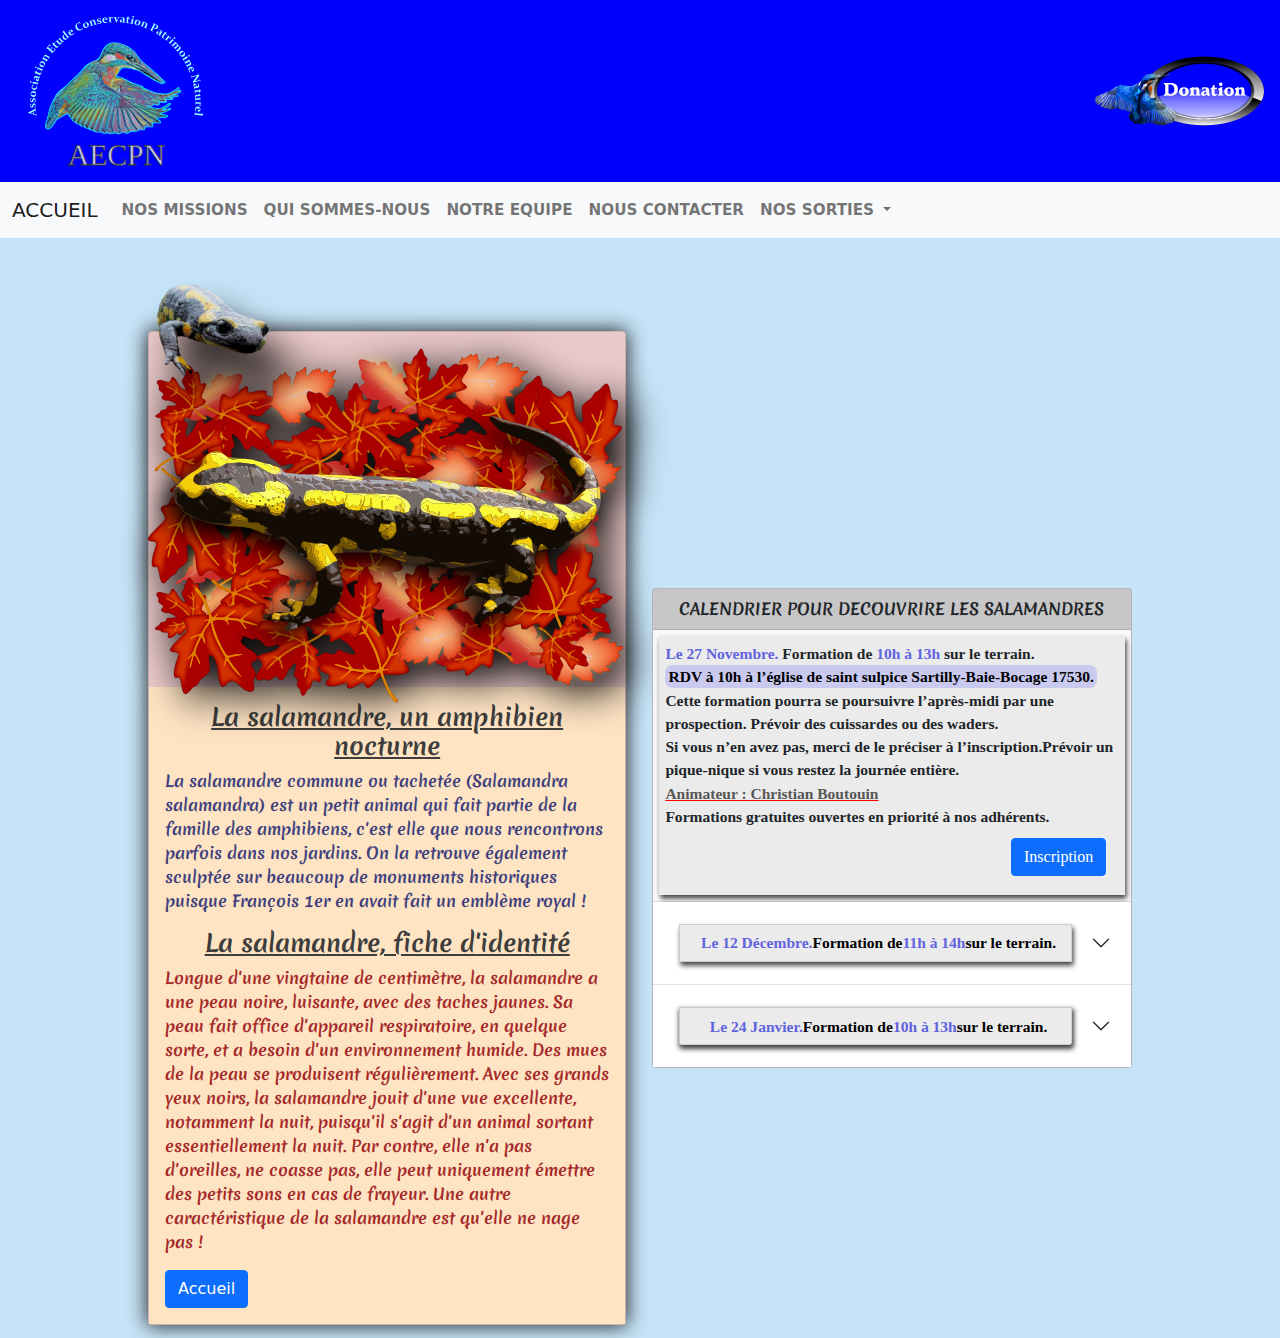
==== commit 2fcb724f: "correction bug animation salamandre" ====
--- a/site evaluation (html-css-boostrap-sass)/page_web/nos_sorties_salamandres.html
+++ b/site evaluation (html-css-boostrap-sass)/page_web/nos_sorties_salamandres.html
@@ -196,8 +196,6 @@
     </div>
 
 
-
-
     <!-- c'est la partie JavaScript pour importer le formulaire de donation
                 ça permet d'alléger les fichiers met je n'ai aucune connaissance avec JavaScript
                 s'est prévue dans la suite de mes cours cordialement. -->
--- a/site evaluation (html-css-boostrap-sass)/page_web/style.css
+++ b/site evaluation (html-css-boostrap-sass)/page_web/style.css
@@ -465,9 +465,14 @@
 
 /*--------------- section card salamandre ---------------*/
 /*--------------- animation de la salamandre ---------------*/
+/*--------------- l'animation de la salamandre fonctionne bien sûr PC et smartphone mes pas iphone défaut
+      (un carré blanc apparaît pendant la transition) ça vient du Z-INDEX mal supporter sur l'iphone,
+      résolu en rajoutent (-webkit-transform: translate3d(0px, 0px, 0px);) ???.---------------*/
 .salamandreDécoration {
   position: relative;
   z-index: 1;
+  -webkit-transform: translate3d(0px, 0px, 0px);
+          transform: translate3d(0px, 0px, 0px);
   left: 0.5em;
   bottom: 3em;
   width: 7em;
@@ -480,11 +485,15 @@
   position: -webkit-sticky;
   position: sticky;
   z-index: 2;
+  -webkit-transform: translate3d(0px, 0px, 0px);
+          transform: translate3d(0px, 0px, 0px);
 }
 
 .message_click_pop {
   position: absolute;
   z-index: 3;
+  -webkit-transform: translate3d(0px, 0px, 0px);
+          transform: translate3d(0px, 0px, 0px);
   right: 35%;
   bottom: 105%;
   opacity: 0;
@@ -673,6 +682,7 @@
 
 .cardDisposition .feuilles-salamandre {
   z-index: 0;
+  -webkit-transform: translate3d(0px, 0px, 0px);
   position: absolute;
   -webkit-filter: drop-shadow(5px 5px 8px black);
           filter: drop-shadow(5px 5px 8px black);
@@ -734,6 +744,7 @@
   }
   .cardDisposition .feuilles-salamandre {
     z-index: 0;
+    -webkit-transform: translate3d(0px, 0px, 0px);
     position: absolute;
     -webkit-filter: drop-shadow(10px 10px 20px black);
             filter: drop-shadow(10px 10px 20px black);
